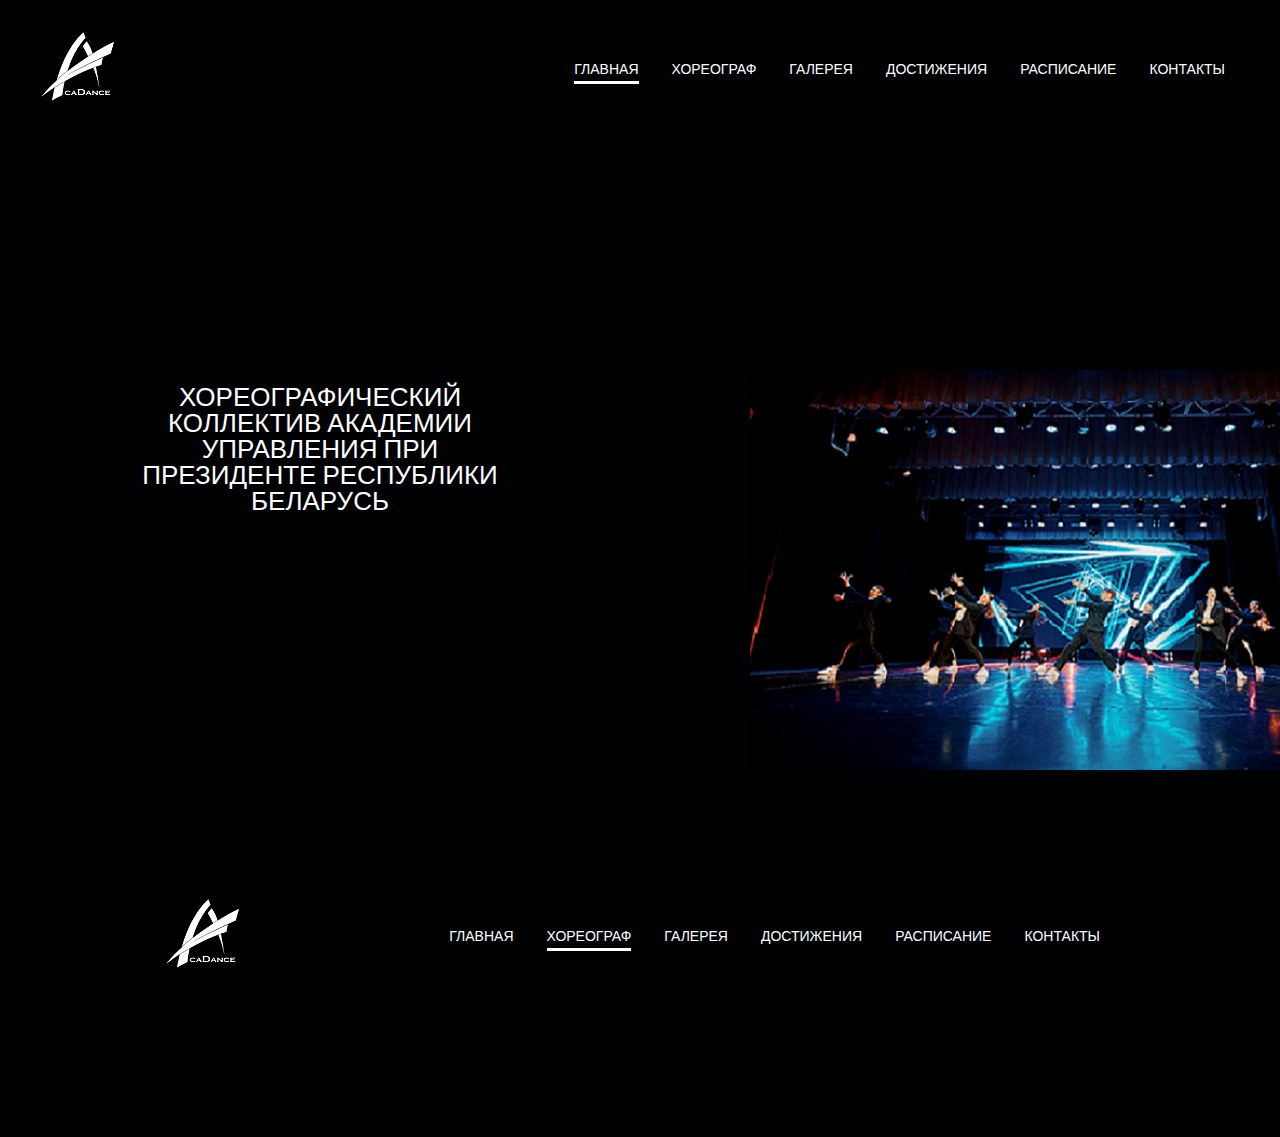
==== index.html @ e89b08e7 "Add files via upload" ====
<!DOCTYPE html>
<html lang="ru">
<head>
    <meta charset="UTF-8">
    <link rel="stylesheet" href="style.css"> 
    <link href="https://fonts.googleapis.com/css2?family=Heebo:wght@300;400&display=swap" rel="stylesheet">      
    <title>AcaDance</title>
</head>
<body>

    <header class="header">
        <div class="container">
            <div class="header__inner">
                <img src="эмблема.jpg" alt="">      
                <nav class="nav">
                    <a class="nav__link active" href="#">Главная</a>
                    <a class="nav__link" href="#">Хореограф</a>
                    <a class="nav__link" href="#">Галерея</a>
                    <a class="nav__link" href="#">Достижения</a>
                    <a class="nav__link" href="#">Расписание</a>
                    <a class="nav__link" href="#">Контакты</a>
                </nav>
            </div>
        </div>
        </header>

        <div class="intro">
            <div class="container">
                <div class="intro__inner">
                    <h1 class="intro__title">ХОРЕОГРАФИЧЕСКИЙ КОЛЛЕКТИВ АКАДЕМИИ УПРАВЛЕНИЯ ПРИ ПРЕЗИДЕНТЕ РЕСПУБЛИКИ БЕЛАРУСЬ</h1>
                 </div>
            </div>
        </div>    

         <div class="about">
             <div class="about__item">
                <div class="about__img">
                    <img src="aca6.jpg" alt="">
                </div>
             </div>
         </div>

         <section class="section">
            <div class="container">
                <div class="section__header">
                    <img src="эмблема.jpg" alt="">      
                <nav class="nav">
                    <a class="nav__link" href="#">Главная</a>
                    <a class="nav__link active" href="#">Хореограф</a>
                    <a class="nav__link" href="#">Галерея</a>
                    <a class="nav__link" href="#">Достижения</a>
                    <a class="nav__link" href="#">Расписание</a>
                    <a class="nav__link" href="#">Контакты</a>
                </nav>
                </div>
            </div>
        </section>
        
    

</body>
</html>
---- style.css ----
body {
    margin: 0;
    font-family: 'Heebo', sans-serif;
    font-size: 15px;
    line-height: 1.6;
    background-color: #000102;
}

/*Header*/
.header {
    width: 100%;
    padding-top: 30px;

    position: absolute;
    top: 0;
    left: 0;
    right: 0;
    z-index: 1000;
}

.header__inner{

    display: flex;
    justify-content: space-between;
    align-items: center;
}
.header__logo {

    font-size: 30px;
    font-weight: 700;
    color: #fff;
}
 
.header__before {
    content: "";
    display: block;
    height: 90px;
    width: 100%;
    position: absolute;
    left: 0;
    z-index: -1;
}




/*Nav*/
.nav {

    font-size: 14px;
    text-transform: uppercase;

}

.nav__link {
    display: inline-block;
    vertical-align: top;
    margin: 0 15px;
    position: relative;

    color: #fff;
    text-decoration: none; 
    transition: color 0.1s linear;
}

.nav__link:after {
    content: "";
    display: block;
    width: 100%;
    height: 3px;
   

    background-color: #fff;
    opacity: 0;

    position: absolute;
    top: 100%;
    left: 0;
    z-index: 1;

    transition: opacity .1s linear;
}

.nav__link:hover {

    color: #fff;
}

.nav__link:hover:after,
.nav__link.active:after{
    opacity: 1;
}

.nav__link.active {

    color: #fff;
}

/*Container*/
.container {
    width: 100%;
    max-width: 1200px;
    margin: 0 auto;
}
/*Intro*/
.intro {
    display: flex;
    flex-direction: column;
    justify-content: center;
    width: 50%;
    height: 100vh;

}

.intro__inner {

    width: 60%;
    max-width: 880px;
    margin: 0 auto;

    text-align: center;
}

.intro__title {
    color: #fff;

    font-size: 26px;
    font-weight: 200;
    
    text-align: center;
    line-height: 1;
}

/*About*/
.about {
    margin-top: -530px;
    margin-left: 750px;
    display: flex;
    
}

/*Section*/
.section {

    padding: 120px 0;
}

.section__header__logo {

    font-size: 30px;
    font-weight: 700;
    color: #fff;
}

.section__header {
    width: 100%;
    max-width: 950px;
    margin: 0 auto 40px;

    display: flex;
    justify-content: space-between;
    align-items: center;
}
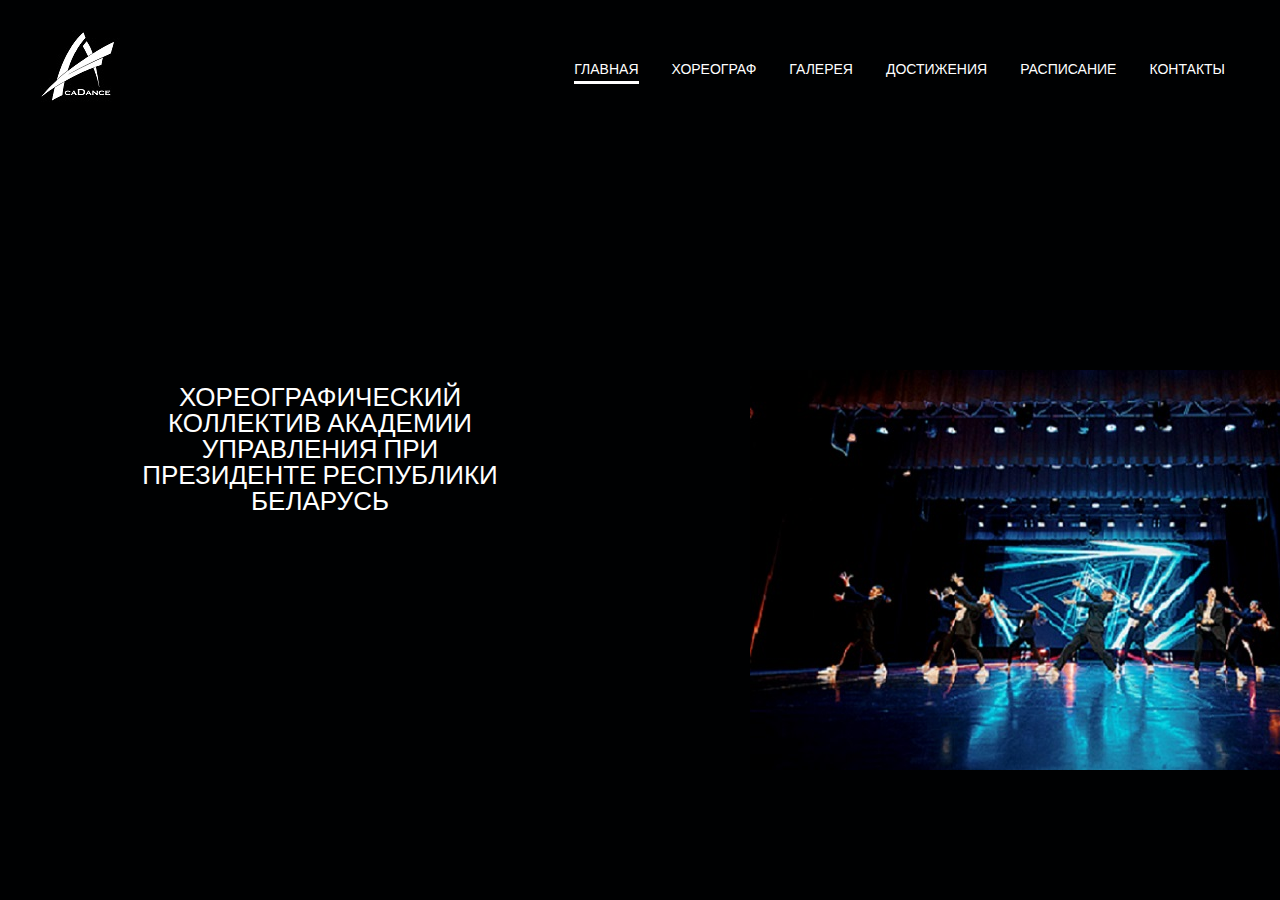
==== commit 22ae7fb3: "Add files via upload" ====
--- a/index.html
+++ b/index.html
@@ -14,7 +14,7 @@
                 <img src="эмблема.jpg" alt="">      
                 <nav class="nav">
                     <a class="nav__link active" href="#">Главная</a>
-                    <a class="nav__link" href="#">Хореограф</a>
+                    <a class="nav__link" href="хореограф.html">Хореограф</a>
                     <a class="nav__link" href="#">Галерея</a>
                     <a class="nav__link" href="#">Достижения</a>
                     <a class="nav__link" href="#">Расписание</a>
@@ -40,21 +40,7 @@
              </div>
          </div>
 
-         <section class="section">
-            <div class="container">
-                <div class="section__header">
-                    <img src="эмблема.jpg" alt="">      
-                <nav class="nav">
-                    <a class="nav__link" href="#">Главная</a>
-                    <a class="nav__link active" href="#">Хореограф</a>
-                    <a class="nav__link" href="#">Галерея</a>
-                    <a class="nav__link" href="#">Достижения</a>
-                    <a class="nav__link" href="#">Расписание</a>
-                    <a class="nav__link" href="#">Контакты</a>
-                </nav>
-                </div>
-            </div>
-        </section>
+         
         
     
 
--- a/style.css
+++ b/style.css
@@ -139,42 +139,68 @@
     
 }
 
-/*Section*/
-.section {
-
-    padding: 120px 0;
-}
-
-.section__header__logo {
-
-    font-size: 30px;
-    font-weight: 700;
-    color: #fff;
-}
-
-.section__header {
-    width: 100%;
-    max-width: 950px;
-    margin: 0 auto 40px;
-
-    display: flex;
-    justify-content: space-between;
-    align-items: center;
-}
-
-
-
-
-
-
-
-
-
-
-
-
-
- 
-
-
-
+/*Ksu1*/
+.ksu1 {
+    margin-top: 180px;
+    display: flex;  
+    justify-content: space-between; 
+}
+ .ksu1__img{
+     margin-left: 100px;
+     float: left;
+     
+ }
+ 
+ 
+.ksu2__img {
+
+    margin-right: 100px;
+    float: right;
+       
+}
+
+.ksu3 {
+    margin-top: 80px;
+    margin-right: 20px;
+    display: flex;   
+}
+
+.ksu4 {
+    margin-top: 80px;
+    margin-right: 20px;
+    display: flex;   
+}
+
+
+
+
+
+
+
+
+
+
+
+
+
+
+
+
+
+
+
+
+
+
+
+
+
+
+
+
+
+
+ 
+
+
+
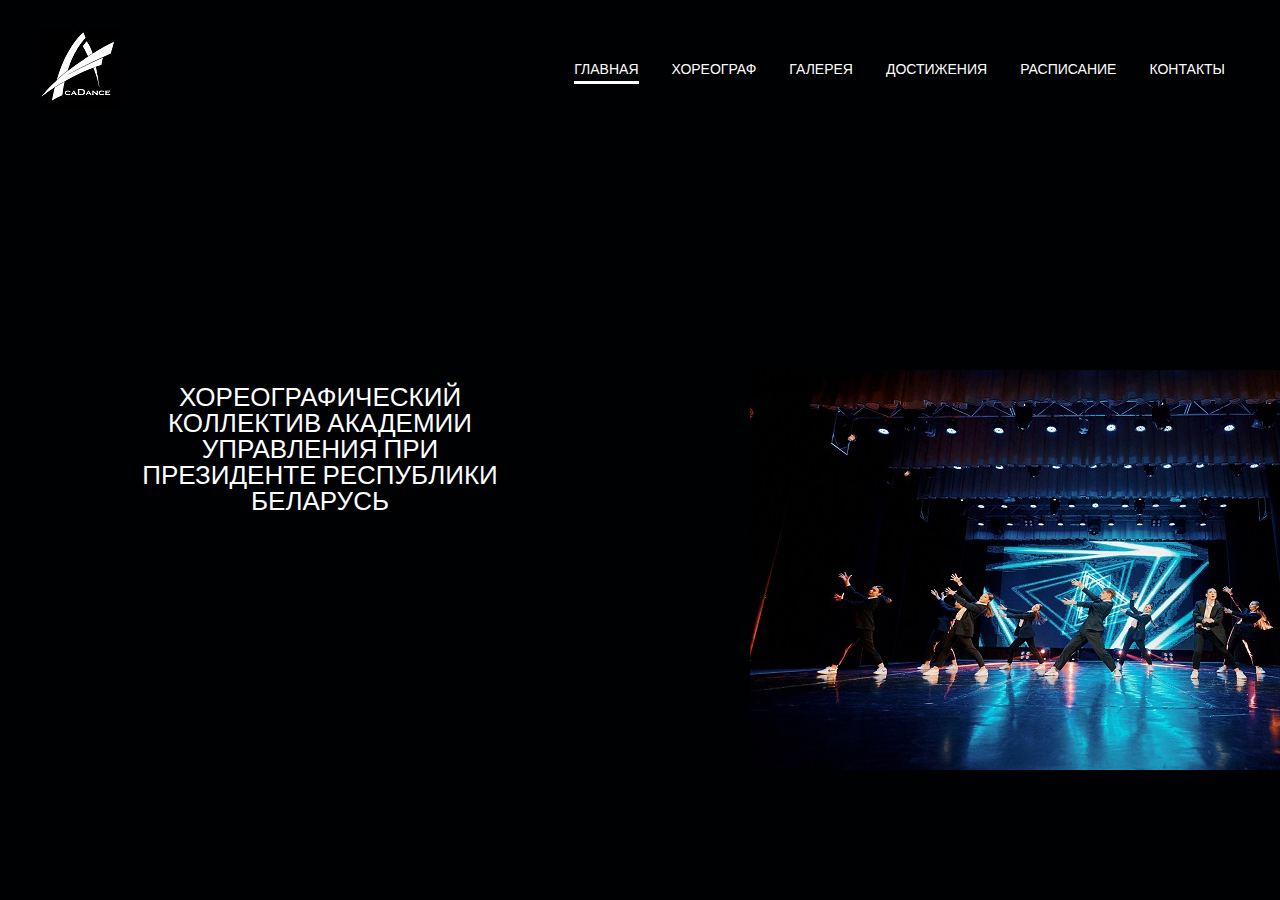
==== commit 8881e373: "Add files via upload" ====
--- a/index.html
+++ b/index.html
@@ -15,7 +15,7 @@
                 <nav class="nav">
                     <a class="nav__link active" href="#">Главная</a>
                     <a class="nav__link" href="хореограф.html">Хореограф</a>
-                    <a class="nav__link" href="#">Галерея</a>
+                    <a class="nav__link" href="галерея.html">Галерея</a>
                     <a class="nav__link" href="#">Достижения</a>
                     <a class="nav__link" href="#">Расписание</a>
                     <a class="nav__link" href="#">Контакты</a>
@@ -40,7 +40,7 @@
              </div>
          </div>
 
-         
+                 
         
     
 
--- a/style.css
+++ b/style.css
@@ -102,6 +102,7 @@
     max-width: 1200px;
     margin: 0 auto;
 }
+
 /*Intro*/
 .intro {
     display: flex;
@@ -139,68 +140,98 @@
     
 }
 
+
+
 /*Ksu1*/
 .ksu1 {
-    margin-top: 180px;
+    margin-top: 150px;
     display: flex;  
-    justify-content: space-between; 
+    
 }
  .ksu1__img{
      margin-left: 100px;
      float: left;
-     
+        
  }
- 
- 
-.ksu2__img {
-
-    margin-right: 100px;
+
+ /*Ksu__text*/
+.ksu__text {
+    display: flex;
+    flex-direction: column;
+    position: absolute;
+    width: 50%;
+    height: 0.1vh;
     float: right;
-       
-}
-
-.ksu3 {
-    margin-top: 80px;
-    margin-right: 20px;
-    display: flex;   
-}
-
-.ksu4 {
-    margin-top: 80px;
-    margin-right: 20px;
-    display: flex;   
-}
-
-
-
-
-
-
-
-
-
-
-
-
-
-
-
-
-
-
-
-
-
-
-
-
-
-
-
-
-
-
- 
-
-
-
+    right: 50px;
+    top: 25%;
+}
+
+.ksu__text__inner {
+
+    width: 50%;
+    max-width: 800px;
+    margin: 0 auto;
+
+    
+}
+
+.ksu__text__title {
+    color: #fff;
+
+    font-size: 26px;
+    font-weight: 50px;
+    
+    text-align: center;
+    line-height: 1;
+}
+
+/*ksu__about*/
+.ksu__about {
+    display: flex;
+    flex-direction: column;
+    position: absolute;
+    width: 50%;
+    height: 0.1vh;
+    float: right;
+    right: 50px;
+    top: 50%;
+}
+
+.ksu__about__inner {
+    width: 50%;
+    max-width: 800px;
+    margin: 0 auto;
+}
+
+.ksu__section__text {
+    color: #fff;
+
+    font-size: 21px;
+    font-weight: 40px;
+    
+    text-align: center;
+    line-height: 1.1;
+}
+
+
+
+.photo {
+    margin-top: 150px;
+    display: flex; 
+}
+
+.photo__inner {
+    margin-top: 15px;
+    float: right;
+    margin-right: 150px;
+    margin-left: 150px;
+}
+
+
+
+
+
+
+
+
+
